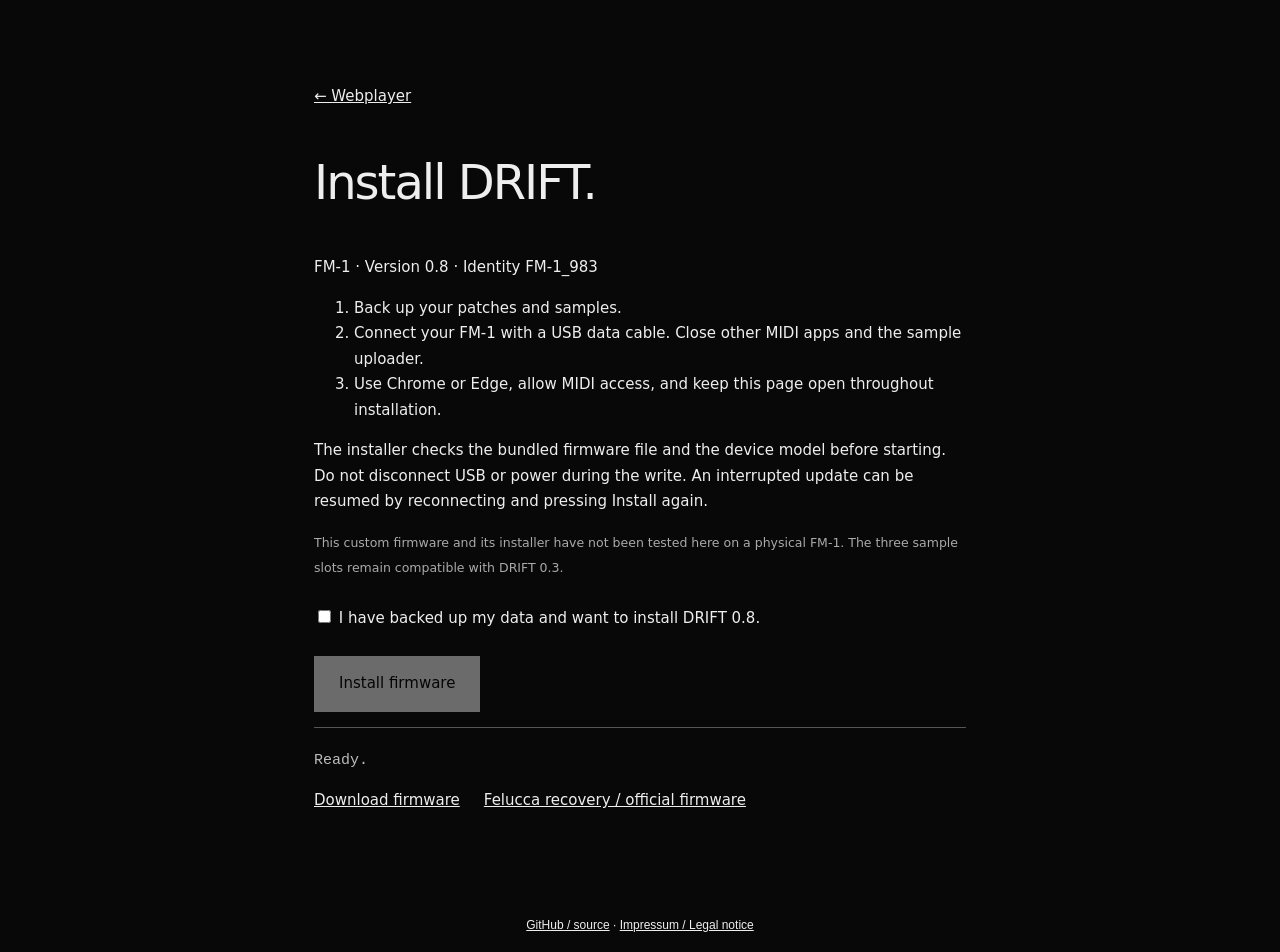
==== web/install/index.html @ 936bc76f "Update DRIFT documentation and clean up project files" ====
<!doctype html><html lang="en"><head><meta charset="utf-8"><meta name="viewport" content="width=device-width,initial-scale=1"><title>DRIFT / Install</title><style>*{box-sizing:border-box}body{margin:0;background:#080808;color:#eee;font:15px/1.7 system-ui}main{max-width:700px;margin:60px auto;padding:24px}h1{font-size:48px;font-weight:500;letter-spacing:-2px}a{color:inherit}button{background:white;color:black;border:1px solid white;padding:14px 24px;font:inherit;cursor:pointer}button:disabled{opacity:.4;cursor:default}label{display:block;margin:25px 0}pre{white-space:pre-wrap;border-top:1px solid #555;padding-top:20px;color:#bbb}small{color:#aaa}.links{display:flex;gap:24px}</style></head><body><main><a href="../">← Webplayer</a><h1>Install DRIFT.</h1><p>FM-1 · Version 0.8 · Identity FM-1_983</p><ol><li>Back up your patches and samples.</li><li>Connect your FM-1 with a USB data cable. Close other MIDI apps and the sample uploader.</li><li>Use Chrome or Edge, allow MIDI access, and keep this page open throughout installation.</li></ol><p>The installer checks the bundled firmware file and the device model before starting. Do not disconnect USB or power during the write. An interrupted update can be resumed by reconnecting and pressing Install again.</p><small>This custom firmware and its installer have not been tested here on a physical FM-1. The three sample slots remain compatible with DRIFT 0.3.</small><label><input id="confirm" type="checkbox"> I have backed up my data and want to install DRIFT 0.8.</label><button id="install" disabled>Install firmware</button><pre id="status" role="status" aria-live="polite">Ready.</pre><div class="links"><a href="drift-fm1-0.8.fwsc" download>Download firmware</a><a href="https://hugelton.github.io/Felucca/webapp/">Felucca recovery / official firmware</a></div></main><script type="module" src="app.js"></script><div style="text-align:center;padding:20px;font:12px sans-serif"><a style="color:inherit" href="https://github.com/FBNFRTG/drift-fm1">GitHub / source</a> · <a style="color:inherit" href="https://www.fbnfrtg.de/impressum/">Impressum / Legal notice</a></div></body></html>
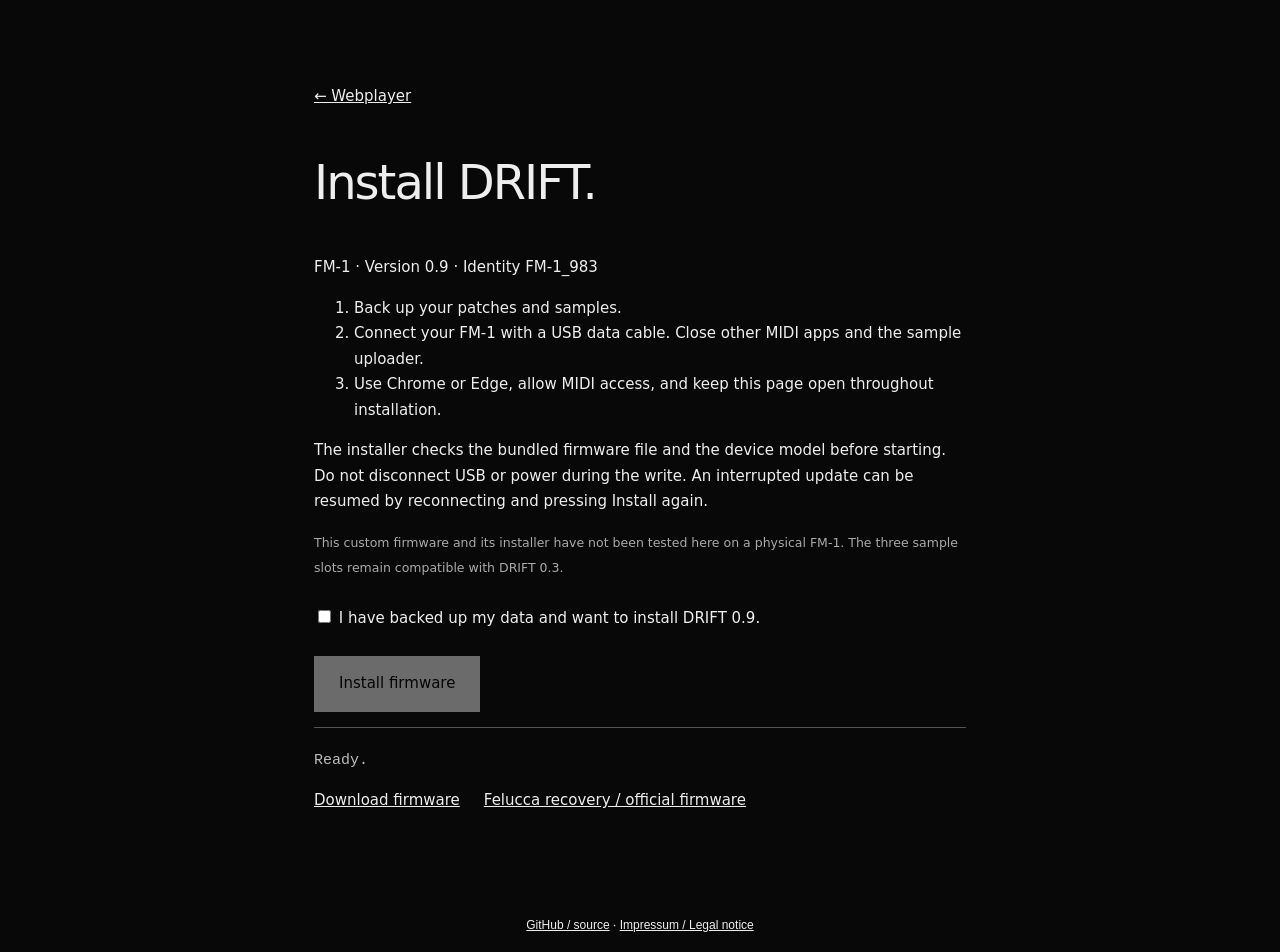
==== commit 8ec7ba70: "FX reorganized. More SEQ variations." ====
--- a/web/install/index.html
+++ b/web/install/index.html
@@ -1 +1 @@
-<!doctype html><html lang="en"><head><meta charset="utf-8"><meta name="viewport" content="width=device-width,initial-scale=1"><title>DRIFT / Install</title><style>*{box-sizing:border-box}body{margin:0;background:#080808;color:#eee;font:15px/1.7 system-ui}main{max-width:700px;margin:60px auto;padding:24px}h1{font-size:48px;font-weight:500;letter-spacing:-2px}a{color:inherit}button{background:white;color:black;border:1px solid white;padding:14px 24px;font:inherit;cursor:pointer}button:disabled{opacity:.4;cursor:default}label{display:block;margin:25px 0}pre{white-space:pre-wrap;border-top:1px solid #555;padding-top:20px;color:#bbb}small{color:#aaa}.links{display:flex;gap:24px}</style></head><body><main><a href="../">← Webplayer</a><h1>Install DRIFT.</h1><p>FM-1 · Version 0.8 · Identity FM-1_983</p><ol><li>Back up your patches and samples.</li><li>Connect your FM-1 with a USB data cable. Close other MIDI apps and the sample uploader.</li><li>Use Chrome or Edge, allow MIDI access, and keep this page open throughout installation.</li></ol><p>The installer checks the bundled firmware file and the device model before starting. Do not disconnect USB or power during the write. An interrupted update can be resumed by reconnecting and pressing Install again.</p><small>This custom firmware and its installer have not been tested here on a physical FM-1. The three sample slots remain compatible with DRIFT 0.3.</small><label><input id="confirm" type="checkbox"> I have backed up my data and want to install DRIFT 0.8.</label><button id="install" disabled>Install firmware</button><pre id="status" role="status" aria-live="polite">Ready.</pre><div class="links"><a href="drift-fm1-0.8.fwsc" download>Download firmware</a><a href="https://hugelton.github.io/Felucca/webapp/">Felucca recovery / official firmware</a></div></main><script type="module" src="app.js"></script><div style="text-align:center;padding:20px;font:12px sans-serif"><a style="color:inherit" href="https://github.com/FBNFRTG/drift-fm1">GitHub / source</a> · <a style="color:inherit" href="https://www.fbnfrtg.de/impressum/">Impressum / Legal notice</a></div></body></html>
+<!doctype html><html lang="en"><head><meta charset="utf-8"><meta name="viewport" content="width=device-width,initial-scale=1"><title>DRIFT / Install</title><style>*{box-sizing:border-box}body{margin:0;background:#080808;color:#eee;font:15px/1.7 system-ui}main{max-width:700px;margin:60px auto;padding:24px}h1{font-size:48px;font-weight:500;letter-spacing:-2px}a{color:inherit}button{background:white;color:black;border:1px solid white;padding:14px 24px;font:inherit;cursor:pointer}button:disabled{opacity:.4;cursor:default}label{display:block;margin:25px 0}pre{white-space:pre-wrap;border-top:1px solid #555;padding-top:20px;color:#bbb}small{color:#aaa}.links{display:flex;gap:24px}</style></head><body><main><a href="../">← Webplayer</a><h1>Install DRIFT.</h1><p>FM-1 · Version 0.9 · Identity FM-1_983</p><ol><li>Back up your patches and samples.</li><li>Connect your FM-1 with a USB data cable. Close other MIDI apps and the sample uploader.</li><li>Use Chrome or Edge, allow MIDI access, and keep this page open throughout installation.</li></ol><p>The installer checks the bundled firmware file and the device model before starting. Do not disconnect USB or power during the write. An interrupted update can be resumed by reconnecting and pressing Install again.</p><small>This custom firmware and its installer have not been tested here on a physical FM-1. The three sample slots remain compatible with DRIFT 0.3.</small><label><input id="confirm" type="checkbox"> I have backed up my data and want to install DRIFT 0.9.</label><button id="install" disabled>Install firmware</button><pre id="status" role="status" aria-live="polite">Ready.</pre><div class="links"><a href="drift-fm1-0.9.fwsc" download>Download firmware</a><a href="https://hugelton.github.io/Felucca/webapp/">Felucca recovery / official firmware</a></div></main><script type="module" src="app.js"></script><div style="text-align:center;padding:20px;font:12px sans-serif"><a style="color:inherit" href="https://github.com/FBNFRTG/drift-fm1">GitHub / source</a> · <a style="color:inherit" href="https://www.fbnfrtg.de/impressum/">Impressum / Legal notice</a></div></body></html>
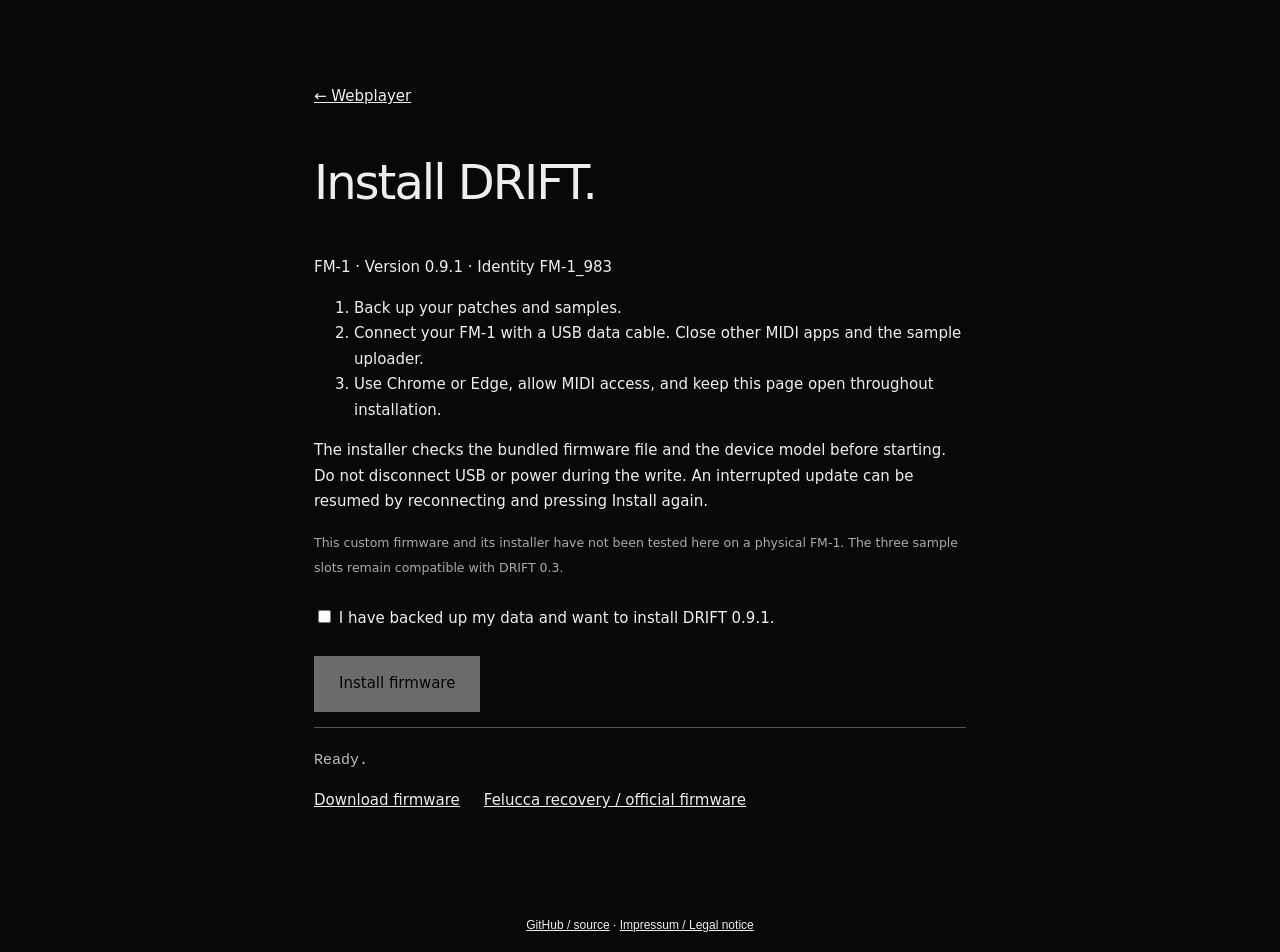
==== commit 09b5b981: "Fix Delay Time bar jumps" ====
--- a/web/install/index.html
+++ b/web/install/index.html
@@ -1 +1 @@
-<!doctype html><html lang="en"><head><meta charset="utf-8"><meta name="viewport" content="width=device-width,initial-scale=1"><title>DRIFT / Install</title><style>*{box-sizing:border-box}body{margin:0;background:#080808;color:#eee;font:15px/1.7 system-ui}main{max-width:700px;margin:60px auto;padding:24px}h1{font-size:48px;font-weight:500;letter-spacing:-2px}a{color:inherit}button{background:white;color:black;border:1px solid white;padding:14px 24px;font:inherit;cursor:pointer}button:disabled{opacity:.4;cursor:default}label{display:block;margin:25px 0}pre{white-space:pre-wrap;border-top:1px solid #555;padding-top:20px;color:#bbb}small{color:#aaa}.links{display:flex;gap:24px}</style></head><body><main><a href="../">← Webplayer</a><h1>Install DRIFT.</h1><p>FM-1 · Version 0.9 · Identity FM-1_983</p><ol><li>Back up your patches and samples.</li><li>Connect your FM-1 with a USB data cable. Close other MIDI apps and the sample uploader.</li><li>Use Chrome or Edge, allow MIDI access, and keep this page open throughout installation.</li></ol><p>The installer checks the bundled firmware file and the device model before starting. Do not disconnect USB or power during the write. An interrupted update can be resumed by reconnecting and pressing Install again.</p><small>This custom firmware and its installer have not been tested here on a physical FM-1. The three sample slots remain compatible with DRIFT 0.3.</small><label><input id="confirm" type="checkbox"> I have backed up my data and want to install DRIFT 0.9.</label><button id="install" disabled>Install firmware</button><pre id="status" role="status" aria-live="polite">Ready.</pre><div class="links"><a href="drift-fm1-0.9.fwsc" download>Download firmware</a><a href="https://hugelton.github.io/Felucca/webapp/">Felucca recovery / official firmware</a></div></main><script type="module" src="app.js"></script><div style="text-align:center;padding:20px;font:12px sans-serif"><a style="color:inherit" href="https://github.com/FBNFRTG/drift-fm1">GitHub / source</a> · <a style="color:inherit" href="https://www.fbnfrtg.de/impressum/">Impressum / Legal notice</a></div></body></html>
+<!doctype html><html lang="en"><head><meta charset="utf-8"><meta name="viewport" content="width=device-width,initial-scale=1"><title>DRIFT / Install</title><style>*{box-sizing:border-box}body{margin:0;background:#080808;color:#eee;font:15px/1.7 system-ui}main{max-width:700px;margin:60px auto;padding:24px}h1{font-size:48px;font-weight:500;letter-spacing:-2px}a{color:inherit}button{background:white;color:black;border:1px solid white;padding:14px 24px;font:inherit;cursor:pointer}button:disabled{opacity:.4;cursor:default}label{display:block;margin:25px 0}pre{white-space:pre-wrap;border-top:1px solid #555;padding-top:20px;color:#bbb}small{color:#aaa}.links{display:flex;gap:24px}</style></head><body><main><a href="../">← Webplayer</a><h1>Install DRIFT.</h1><p>FM-1 · Version 0.9.1 · Identity FM-1_983</p><ol><li>Back up your patches and samples.</li><li>Connect your FM-1 with a USB data cable. Close other MIDI apps and the sample uploader.</li><li>Use Chrome or Edge, allow MIDI access, and keep this page open throughout installation.</li></ol><p>The installer checks the bundled firmware file and the device model before starting. Do not disconnect USB or power during the write. An interrupted update can be resumed by reconnecting and pressing Install again.</p><small>This custom firmware and its installer have not been tested here on a physical FM-1. The three sample slots remain compatible with DRIFT 0.3.</small><label><input id="confirm" type="checkbox"> I have backed up my data and want to install DRIFT 0.9.1.</label><button id="install" disabled>Install firmware</button><pre id="status" role="status" aria-live="polite">Ready.</pre><div class="links"><a href="drift-fm1-0.9.1.fwsc" download>Download firmware</a><a href="https://hugelton.github.io/Felucca/webapp/">Felucca recovery / official firmware</a></div></main><script type="module" src="app.js"></script><div style="text-align:center;padding:20px;font:12px sans-serif"><a style="color:inherit" href="https://github.com/FBNFRTG/drift-fm1">GitHub / source</a> · <a style="color:inherit" href="https://www.fbnfrtg.de/impressum/">Impressum / Legal notice</a></div></body></html>
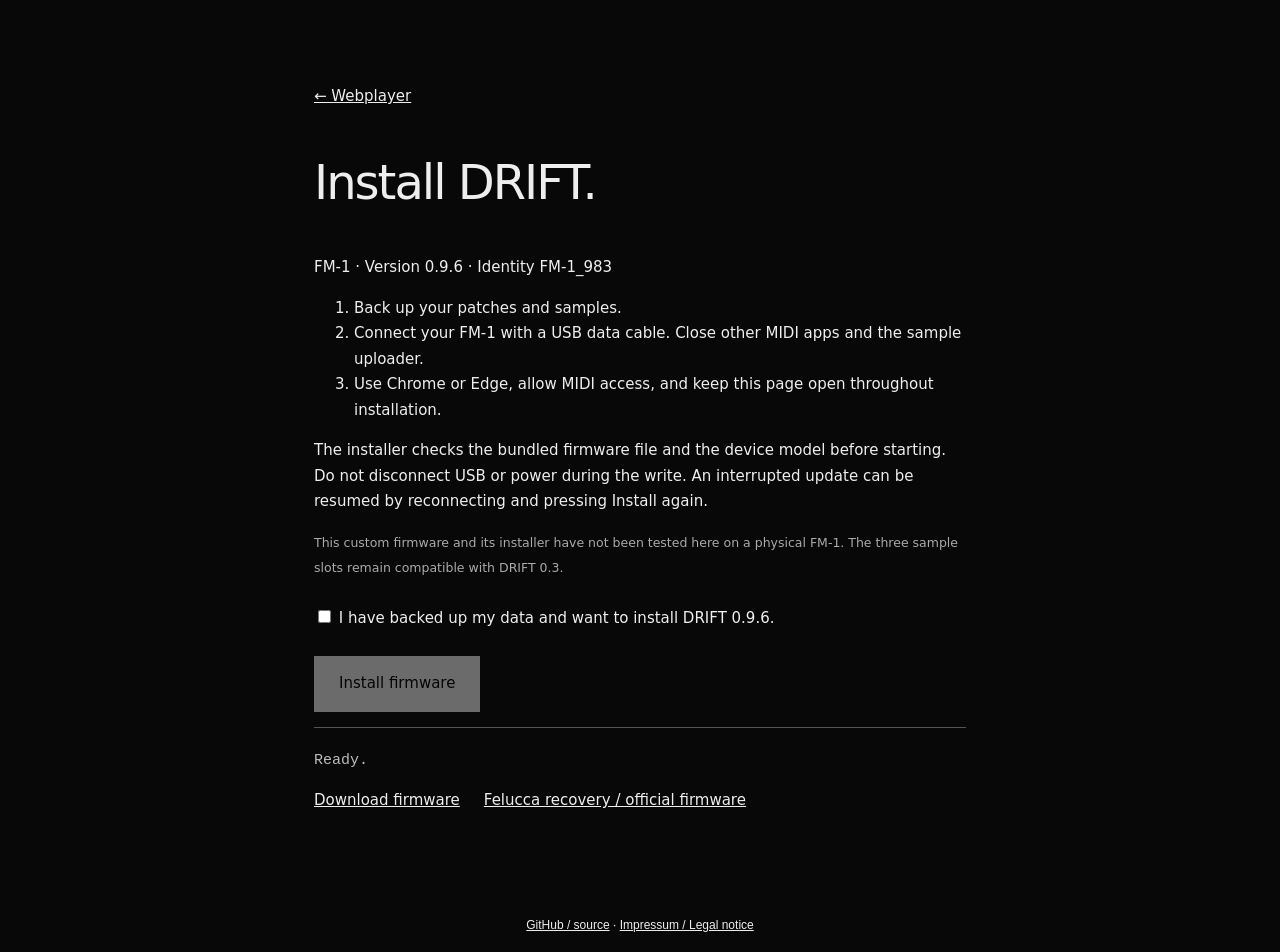
==== commit 08b65e12: "Add sustained breathy pad and drone sources with four patches" ====
--- a/web/install/index.html
+++ b/web/install/index.html
@@ -1 +1 @@
-<!doctype html><html lang="en"><head><meta charset="utf-8"><meta name="viewport" content="width=device-width,initial-scale=1"><title>DRIFT / Install</title><style>*{box-sizing:border-box}body{margin:0;background:#080808;color:#eee;font:15px/1.7 system-ui}main{max-width:700px;margin:60px auto;padding:24px}h1{font-size:48px;font-weight:500;letter-spacing:-2px}a{color:inherit}button{background:white;color:black;border:1px solid white;padding:14px 24px;font:inherit;cursor:pointer}button:disabled{opacity:.4;cursor:default}label{display:block;margin:25px 0}pre{white-space:pre-wrap;border-top:1px solid #555;padding-top:20px;color:#bbb}small{color:#aaa}.links{display:flex;gap:24px}</style></head><body><main><a href="../">← Webplayer</a><h1>Install DRIFT.</h1><p>FM-1 · Version 0.9.1 · Identity FM-1_983</p><ol><li>Back up your patches and samples.</li><li>Connect your FM-1 with a USB data cable. Close other MIDI apps and the sample uploader.</li><li>Use Chrome or Edge, allow MIDI access, and keep this page open throughout installation.</li></ol><p>The installer checks the bundled firmware file and the device model before starting. Do not disconnect USB or power during the write. An interrupted update can be resumed by reconnecting and pressing Install again.</p><small>This custom firmware and its installer have not been tested here on a physical FM-1. The three sample slots remain compatible with DRIFT 0.3.</small><label><input id="confirm" type="checkbox"> I have backed up my data and want to install DRIFT 0.9.1.</label><button id="install" disabled>Install firmware</button><pre id="status" role="status" aria-live="polite">Ready.</pre><div class="links"><a href="drift-fm1-0.9.1.fwsc" download>Download firmware</a><a href="https://hugelton.github.io/Felucca/webapp/">Felucca recovery / official firmware</a></div></main><script type="module" src="app.js"></script><div style="text-align:center;padding:20px;font:12px sans-serif"><a style="color:inherit" href="https://github.com/FBNFRTG/drift-fm1">GitHub / source</a> · <a style="color:inherit" href="https://www.fbnfrtg.de/impressum/">Impressum / Legal notice</a></div></body></html>
+<!doctype html><html lang="en"><head><meta charset="utf-8"><meta name="viewport" content="width=device-width,initial-scale=1"><title>DRIFT / Install</title><style>*{box-sizing:border-box}body{margin:0;background:#080808;color:#eee;font:15px/1.7 system-ui}main{max-width:700px;margin:60px auto;padding:24px}h1{font-size:48px;font-weight:500;letter-spacing:-2px}a{color:inherit}button{background:white;color:black;border:1px solid white;padding:14px 24px;font:inherit;cursor:pointer}button:disabled{opacity:.4;cursor:default}label{display:block;margin:25px 0}pre{white-space:pre-wrap;border-top:1px solid #555;padding-top:20px;color:#bbb}small{color:#aaa}.links{display:flex;gap:24px}</style></head><body><main><a href="../">← Webplayer</a><h1>Install DRIFT.</h1><p>FM-1 · Version 0.9.6 · Identity FM-1_983</p><ol><li>Back up your patches and samples.</li><li>Connect your FM-1 with a USB data cable. Close other MIDI apps and the sample uploader.</li><li>Use Chrome or Edge, allow MIDI access, and keep this page open throughout installation.</li></ol><p>The installer checks the bundled firmware file and the device model before starting. Do not disconnect USB or power during the write. An interrupted update can be resumed by reconnecting and pressing Install again.</p><small>This custom firmware and its installer have not been tested here on a physical FM-1. The three sample slots remain compatible with DRIFT 0.3.</small><label><input id="confirm" type="checkbox"> I have backed up my data and want to install DRIFT 0.9.6.</label><button id="install" disabled>Install firmware</button><pre id="status" role="status" aria-live="polite">Ready.</pre><div class="links"><a href="drift-fm1-0.9.6.fwsc" download>Download firmware</a><a href="https://hugelton.github.io/Felucca/webapp/">Felucca recovery / official firmware</a></div></main><script type="module" src="app.js"></script><div style="text-align:center;padding:20px;font:12px sans-serif"><a style="color:inherit" href="https://github.com/FBNFRTG/drift-fm1">GitHub / source</a> · <a style="color:inherit" href="https://www.fbnfrtg.de/impressum/">Impressum / Legal notice</a></div></body></html>
